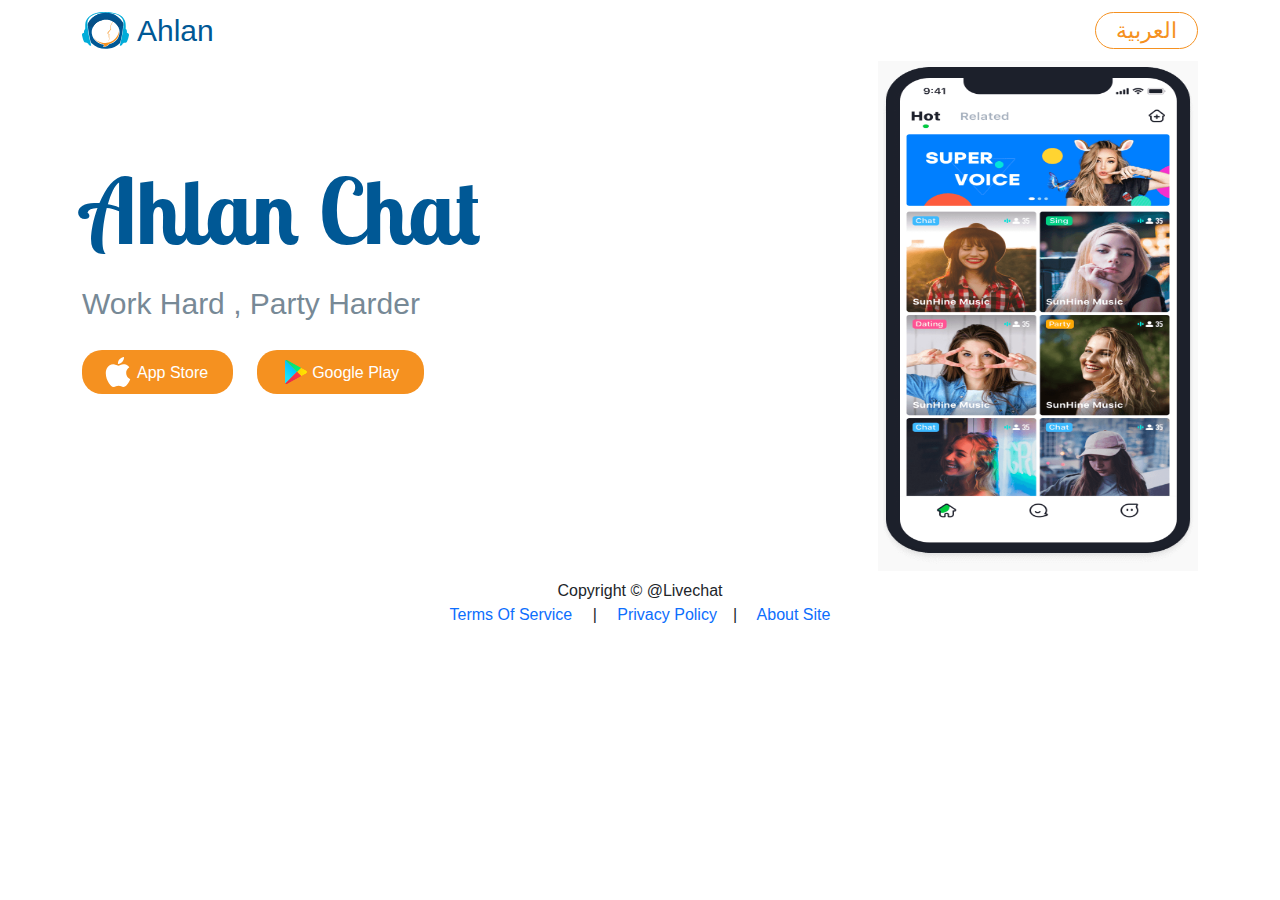
==== index.html @ 24623f3e "first commit" ====
<!DOCTYPE html>
<html lang="en">
  <head>
    <meta charset="UTF-8" />
    <meta name="viewport" content="width=device-width, initial-scale=1.0" />
    <title>Download App</title>
    <!--Google-Fonts -->
    <!-- <link rel="preconnect" href="https://fonts.googleapis.com" />
    <link rel="preconnect" href="https://fonts.gstatic.com" crossorigin />
    <link
      href="https://fonts.googleapis.com/css2?family=Lobster+Two:ital,wght@0,400;0,700;1,400;1,700&family=Matemasie&family=Permanent+Marker&family=Poppins:ital,wght@0,100;0,200;0,300;0,400;0,500;0,600;0,700;0,800;0,900;1,100;1,200;1,300;1,400;1,500;1,600;1,700;1,800;1,900&display=swap"
      rel="stylesheet"
    /> -->
    <link rel="preconnect" href="https://fonts.googleapis.com" />
    <link rel="preconnect" href="https://fonts.gstatic.com" crossorigin />
    <link
      href="https://fonts.googleapis.com/css2?family=Lobster+Two:ital,wght@0,400;0,700;1,400;1,700&family=Matemasie&family=Permanent+Marker&family=Poppins:ital,wght@0,100;0,200;0,300;0,400;0,500;0,600;0,700;0,800;0,900;1,100;1,200;1,300;1,400;1,500;1,600;1,700;1,800;1,900&display=swap"
      rel="stylesheet"
    />
    <!--Bootstrap  -->
    <link rel="stylesheet" href="/assets/css/layout/bootstrap.min.css" />
    <!-- Style -->
    <link rel="stylesheet" href="/assets/css/src/style.css" />
  </head>
  <body>
    <!-- START : NAVBAR -->
    <nav>
      <div
        class="mt-2 container d-flex justify-content-between align-items-center"
      >
        <a class="logo d-flex align-items-center gap-2" href="#">
          <img src="/assets/images/Logo.svg" alt="logo" />
          <span>Ahlan</span>
        </a>
        <div class="language">
          <a href="./index-ar.html">العربية</a>
        </div>
      </div>
    </nav>
    <!-- END : NAVBAR -->
    <!-- START : SITE-DATA -->
    <main>
      <div class="container mt-2">
        <div
          class="d-flex justify-content-center justify-content-md-between row"
        >
          <!-- SLOGON -->
          <div
            class="site_details col-md-6 col-lg-7 col-xl-8 pt-5 text-center text-md-start"
          >
            <h1 class="mt-5 mb-3 app_name">Ahlan Chat</h1>
            <p id="slogon">work hard , party harder</p>
            <div
              class="apps d-flex gap-4 my-4 justify-content-center justify-content-md-start"
            >
              <a class="btn app_store d-flex" type="button" href="#">
                <svg
                  id="app_svg"
                  xmlns="http://www.w3.org/2000/svg"
                  fill="#ffffff"
                  width="30px"
                  height="30px"
                  viewBox="-52.01 0 560.035 560.035"
                >
                  <path
                    d="M380.844 297.529c.787 84.752 74.349 112.955 75.164 113.314-.622 1.988-11.754 40.191-38.756 79.652-23.343 34.117-47.568 68.107-85.731 68.811-37.499.691-49.557-22.236-92.429-22.236-42.859 0-56.256 21.533-91.753 22.928-36.837 1.395-64.889-36.891-88.424-70.883-48.093-69.53-84.846-196.475-35.496-282.165 24.516-42.554 68.328-69.501 115.882-70.192 36.173-.69 70.315 24.336 92.429 24.336 22.1 0 63.59-30.096 107.208-25.676 18.26.76 69.517 7.376 102.429 55.552-2.652 1.644-61.159 35.704-60.523 106.559M310.369 89.418C329.926 65.745 343.089 32.79 339.498 0 311.308 1.133 277.22 18.785 257 42.445c-18.121 20.952-33.991 54.487-29.709 86.628 31.421 2.431 63.52-15.967 83.078-39.655"
                  />
                </svg>
                <p class="mb-0 mt-1 mx-1">App Store</p>
              </a>
              <a class="btn google_play d-flex" type="button" href="#">
                <svg
                  id="google_svg"
                  xmlns="http://www.w3.org/2000/svg"
                  width="30px"
                  height="30px"
                  viewBox="0 0 32 32"
                  fill="none"
                >
                  <mask
                    id="mask0_87_8320"
                    style="mask-type: alpha"
                    maskUnits="userSpaceOnUse"
                    x="7"
                    y="3"
                    width="24"
                    height="26"
                  >
                    <path
                      d="M30.0484 14.4004C31.3172 15.0986 31.3172 16.9014 30.0484 17.5996L9.75627 28.7659C8.52052 29.4459 7 28.5634 7 27.1663L7 4.83374C7 3.43657 8.52052 2.55415 9.75627 3.23415L30.0484 14.4004Z"
                      fill="#C4C4C4"
                    />
                  </mask>
                  <g mask="url(#mask0_87_8320)">
                    <path
                      d="M7.63473 28.5466L20.2923 15.8179L7.84319 3.29883C7.34653 3.61721 7 4.1669 7 4.8339V27.1664C7 27.7355 7.25223 28.2191 7.63473 28.5466Z"
                      fill="url(#paint0_linear_87_8320)"
                    />
                    <path
                      d="M30.048 14.4003C31.3169 15.0985 31.3169 16.9012 30.048 17.5994L24.9287 20.4165L20.292 15.8175L24.6923 11.4531L30.048 14.4003Z"
                      fill="url(#paint1_linear_87_8320)"
                    />
                    <path
                      d="M24.9292 20.4168L20.2924 15.8179L7.63477 28.5466C8.19139 29.0232 9.02389 29.1691 9.75635 28.766L24.9292 20.4168Z"
                      fill="url(#paint2_linear_87_8320)"
                    />
                    <path
                      d="M7.84277 3.29865L20.2919 15.8177L24.6922 11.4533L9.75583 3.23415C9.11003 2.87878 8.38646 2.95013 7.84277 3.29865Z"
                      fill="url(#paint3_linear_87_8320)"
                    />
                  </g>
                  <defs>
                    <linearGradient
                      id="paint0_linear_87_8320"
                      x1="15.6769"
                      y1="10.874"
                      x2="7.07106"
                      y2="19.5506"
                      gradientUnits="userSpaceOnUse"
                    >
                      <stop stop-color="#00C3FF" />
                      <stop offset="1" stop-color="#1BE2FA" />
                    </linearGradient>
                    <linearGradient
                      id="paint1_linear_87_8320"
                      x1="20.292"
                      y1="15.8176"
                      x2="31.7381"
                      y2="15.8176"
                      gradientUnits="userSpaceOnUse"
                    >
                      <stop stop-color="#FFCE00" />
                      <stop offset="1" stop-color="#FFEA00" />
                    </linearGradient>
                    <linearGradient
                      id="paint2_linear_87_8320"
                      x1="7.36932"
                      y1="30.1004"
                      x2="22.595"
                      y2="17.8937"
                      gradientUnits="userSpaceOnUse"
                    >
                      <stop stop-color="#DE2453" />
                      <stop offset="1" stop-color="#FE3944" />
                    </linearGradient>
                    <linearGradient
                      id="paint3_linear_87_8320"
                      x1="8.10725"
                      y1="1.90137"
                      x2="22.5971"
                      y2="13.7365"
                      gradientUnits="userSpaceOnUse"
                    >
                      <stop stop-color="#11D574" />
                      <stop offset="1" stop-color="#01F176" />
                    </linearGradient>
                  </defs>
                </svg>
                <p class="mb-0 mt-1 mx-1">Google Play</p>
              </a>
            </div>
          </div>
          <!-- MOCK-UP -->
          <div
            class="app_mockup col-md-6 col-lg-5 col-xl-4 text-center text-md-end"
          >
            <img src="./assets/images/mockup.png" alt="app-mockup" />
          </div>
        </div>
      </div>
    </main>
    <!-- END : SITE-DATA -->
    <!-- START : FOOTER -->
    <footer>
      <div
        class="d-flex flex-column justify-content-center align-items-center mt-2"
      >
        <p class="mb-0">Copyright &copy; @livechat</p>
        <div>
          <a href="/pages/terms_of_service.html">terms of service</a>
          <span class="mx-3">|</span>
          <a href="/pages/privacy_policy.html">privacy policy</a
          ><span class="mx-3">|</span>
          <a href="/pages/about_site.html">About site</a>
        </div>
      </div>
    </footer>
    <!-- END : FOOTER -->
  </body>
</html>
---- assets/css/src/style.css ----
* {
    font-family: -apple-system, BlinkMacSystemFont, "Segoe UI", Roboto,
      "Helvetica Neue", Arial, "Noto Sans", "Liberation Sans", sans-serif,
      "Apple Color Emoji", "Segoe UI Emoji", "Segoe UI Symbol", "Noto Color Emoji";
    font-family: sans-serif;
  }
  
  :root {
    --main-color: #005895;
    --sub-main-color: #00ACD9;
    --second-color : #F59120;
    --third-color: #778996 ;
    --white-color : #FFFFFF
  }
  body {
    min-height: 100vh;
    overflow-x: hidden;
    text-transform: capitalize;
  }
  
  html {
    -webkit-tap-highlight-color: transparent;
    overflow-x: hidden;
  }
  a{
    text-decoration: none !important;
  }
  
/* -==================================
START:: NAVBAR
==========================================*/
nav .logo{
    height:90% ;
}
nav .logo img{
    width: 20% ; 
}
nav .logo span{
    color : var( --main-color) ;
    font-weight : 500 ; 
    font-size : 30px  ;
}
nav .language a{
     font-size : 22px ;
     font-weight : 500 ;
     color : var(--second-color);
     border: 1px solid var(--second-color ) ;
     border-radius : 20px ;
     padding :5px  20px 
}
nav .language a:hover{
    color : var(--white-color);
    background-color: var(--second-color ) ;
    border: 1px solid var(--second-color ) ;
}
/* -==================================
END :: NAVBAR
==========================================*/
/* -==================================
START:: SITE-DATA
==========================================*/
main .site_details h1{
  font-size : 90px ;
  font-weight : 600 ;
  font-family: "Lobster Two", sans-serif;
  color : var(--main-color);
  
}
main .site_details #slogon{
    font-size: 30px ;
    font-weight: 400;
    color : var(--third-color)
}
main .site_details .apps a{
    background-color : var(--second-color)  ;
    border-radius : 20px ;
    padding-inline : 20px ;
    color : var(--white-color)
}
main .site_details .apps a:hover{
    background-color : var(--white-color)  ;
    color : var(--second-color) ;
    border :  1px solid var(--second-color)
}
main .site_details .apps a:hover #app_svg path{
    fill : var(--second-color)
}

main .app_mockup{
    height: 510px 
}
main .app_mockup img{
    height: 100% ;
    width : 90% ; 
}
@media screen and (max-width:992px){
    main .site_details h1{
        font-size : 70px ;     
      }
    main .site_details p{
        font-size: 25px ;
    }
}
@media screen and (max-width:768px){
    main .site_details h1{
        font-size : 60px ;     
      }
    main .site_details p{
        font-size: 20px ;
    }
    main .app_mockup{
        height: 540px 
    }
    main .app_mockup img{
        width : 70% ; 
    }
}
@media screen and (max-width:576px){
    main .site_details h1{
        font-size : 50px ;     
      }
    main .site_details p{
        font-size: 18px ;
    }
    main .site_details .apps a{
        padding-inline : 10px ;
    }
}
@media screen and (max-width:430px){
    main .site_details h1{
        font-size : 40px ;     
      }
    main .site_details p{
        font-size: 16px ;
    }
    main .app_mockup img{
        width : 90% ; 
    }
    
}
/* -==================================
START:: SITE-DATA
==========================================*/
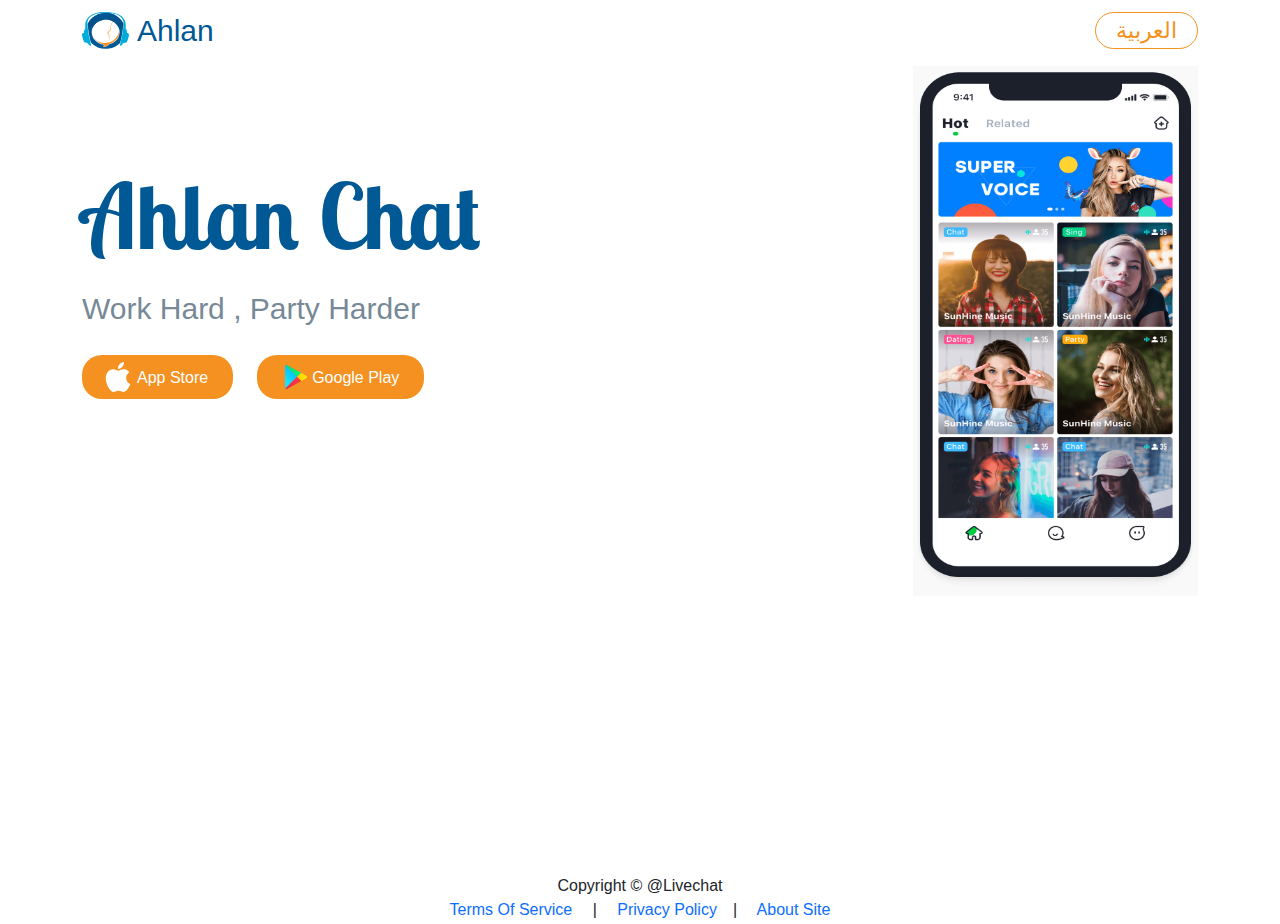
==== commit b2f49c8f: "update" ====
--- a/index.html
+++ b/index.html
@@ -42,7 +42,7 @@
     <main>
       <div class="container mt-2">
         <div
-          class="d-flex justify-content-center justify-content-md-between row"
+          class="site_main d-flex justify-content-center justify-content-md-between row"
         >
           <!-- SLOGON -->
           <div
--- a/assets/css/src/style.css
+++ b/assets/css/src/style.css
@@ -29,6 +29,9 @@
 /* -==================================
 START:: NAVBAR
 ==========================================*/
+nav{
+    height : 50px ;
+}
 nav .logo{
     height:90% ;
 }
@@ -59,6 +62,9 @@
 /* -==================================
 START:: SITE-DATA
 ==========================================*/
+main .site_main{
+    height : calc(100vh - 100px) ;
+}
 main .site_details h1{
   font-size : 90px ;
   font-weight : 600 ;
@@ -87,11 +93,23 @@
 }
 
 main .app_mockup{
-    height: 510px 
+    height: 550px  ;
+    padding-bottom:0 ;
 }
 main .app_mockup img{
     height: 100% ;
-    width : 90% ; 
+    width : 80% ; 
+    margin-bottom:0 ;
+}
+@media screen and (max-width:1400px){
+    main .app_mockup{
+        height: 530px  ;
+    }
+}
+@media screen and (max-width:1200px){
+    main .app_mockup{
+        height: 520px  ;
+    }
 }
 @media screen and (max-width:992px){
     main .site_details h1{
@@ -140,4 +158,7 @@
 }
 /* -==================================
 START:: SITE-DATA
-==========================================*/+==========================================*/
+footer{
+    height : 50px ;
+}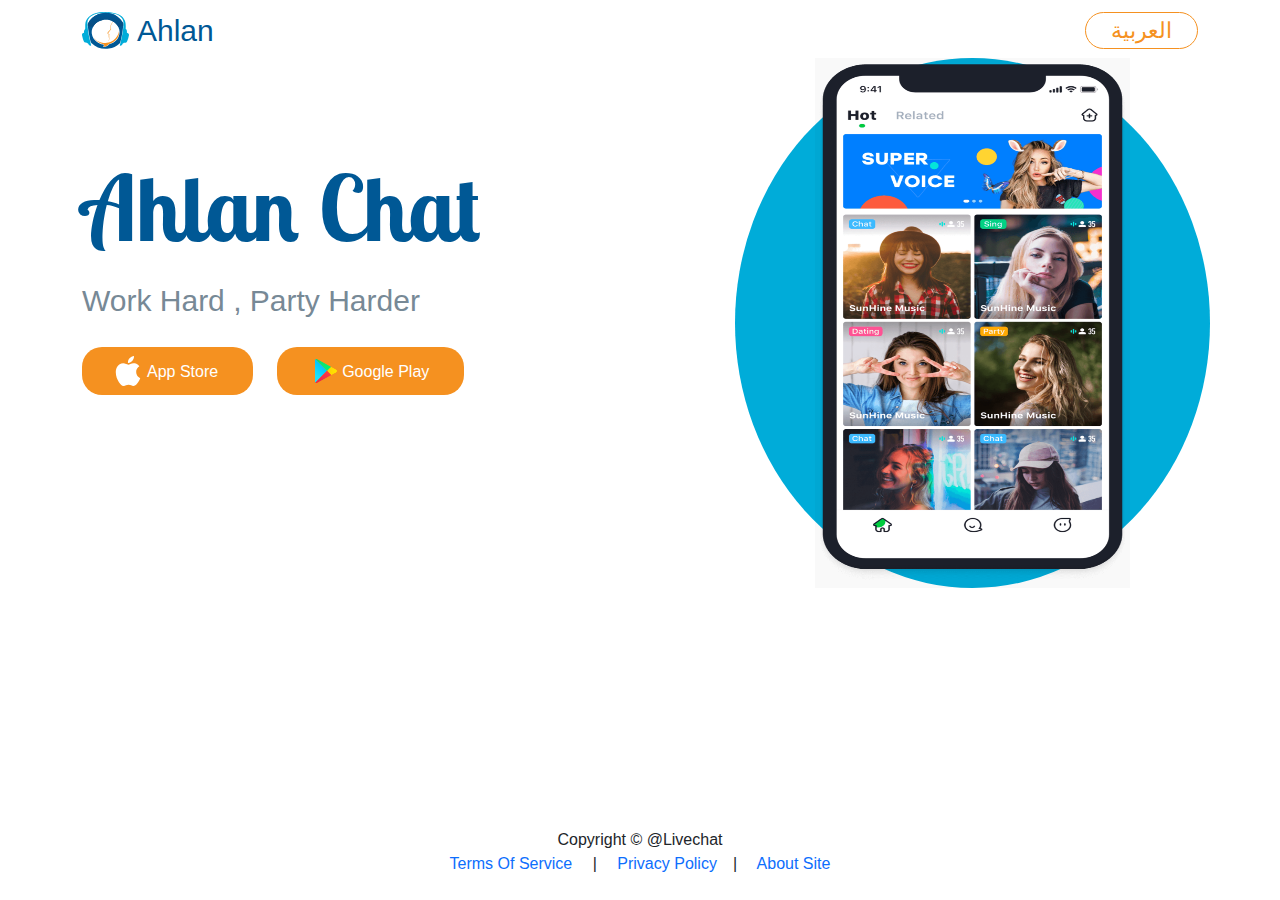
==== commit 20e9d9bd: "mockup" ====
--- a/index.html
+++ b/index.html
@@ -40,13 +40,13 @@
     <!-- END : NAVBAR -->
     <!-- START : SITE-DATA -->
     <main>
-      <div class="container mt-2">
+      <div class="container">
         <div
           class="site_main d-flex justify-content-center justify-content-md-between row"
         >
           <!-- SLOGON -->
           <div
-            class="site_details col-md-6 col-lg-7 col-xl-8 pt-5 text-center text-md-start"
+            class="site_details col-md-7 col-lg-7 pt-5 text-center text-md-start"
           >
             <h1 class="mt-5 mb-3 app_name">Ahlan Chat</h1>
             <p id="slogon">work hard , party harder</p>
@@ -161,10 +161,8 @@
             </div>
           </div>
           <!-- MOCK-UP -->
-          <div
-            class="app_mockup col-md-6 col-lg-5 col-xl-4 text-center text-md-end"
-          >
-            <img src="./assets/images/mockup.png" alt="app-mockup" />
+          <div class="app_mockup col-md-5 col-lg-5 text-center">
+            <img src="./assets/images/mockup1.png" alt="app-mockup" />
           </div>
         </div>
       </div>
@@ -172,9 +170,7 @@
     <!-- END : SITE-DATA -->
     <!-- START : FOOTER -->
     <footer>
-      <div
-        class="d-flex flex-column justify-content-center align-items-center mt-2"
-      >
+      <div class="d-flex flex-column justify-content-center align-items-center">
         <p class="mb-0">Copyright &copy; @livechat</p>
         <div>
           <a href="/pages/terms_of_service.html">terms of service</a>
--- a/assets/css/src/style.css
+++ b/assets/css/src/style.css
@@ -49,7 +49,7 @@
      color : var(--second-color);
      border: 1px solid var(--second-color ) ;
      border-radius : 20px ;
-     padding :5px  20px 
+     padding :5px  25px 
 }
 nav .language a:hover{
     color : var(--white-color);
@@ -63,7 +63,7 @@
 START:: SITE-DATA
 ==========================================*/
 main .site_main{
-    height : calc(100vh - 100px) ;
+    min-height : calc(100vh - 130px) ;
 }
 main .site_details h1{
   font-size : 90px ;
@@ -80,7 +80,7 @@
 main .site_details .apps a{
     background-color : var(--second-color)  ;
     border-radius : 20px ;
-    padding-inline : 20px ;
+    padding :8px 30px ;
     color : var(--white-color)
 }
 main .site_details .apps a:hover{
@@ -94,22 +94,29 @@
 
 main .app_mockup{
     height: 550px  ;
+    background-color : var(--sub-main-color) ;
+    border-radius: 100% ;
     padding-bottom:0 ;
+
 }
 main .app_mockup img{
     height: 100% ;
-    width : 80% ; 
+    width : 65% ; 
     margin-bottom:0 ;
 }
 @media screen and (max-width:1400px){
     main .app_mockup{
         height: 530px  ;
     }
+    main .app_mockup img{
+        width : 70% ; 
+    }
 }
 @media screen and (max-width:1200px){
     main .app_mockup{
         height: 520px  ;
     }
+  
 }
 @media screen and (max-width:992px){
     main .site_details h1{
@@ -117,6 +124,12 @@
       }
     main .site_details p{
         font-size: 25px ;
+    }
+    main .site_details .apps a{
+        padding :8px 10px ;
+    }
+    main .app_mockup img{
+        width : 100% ;
     }
 }
 @media screen and (max-width:768px){
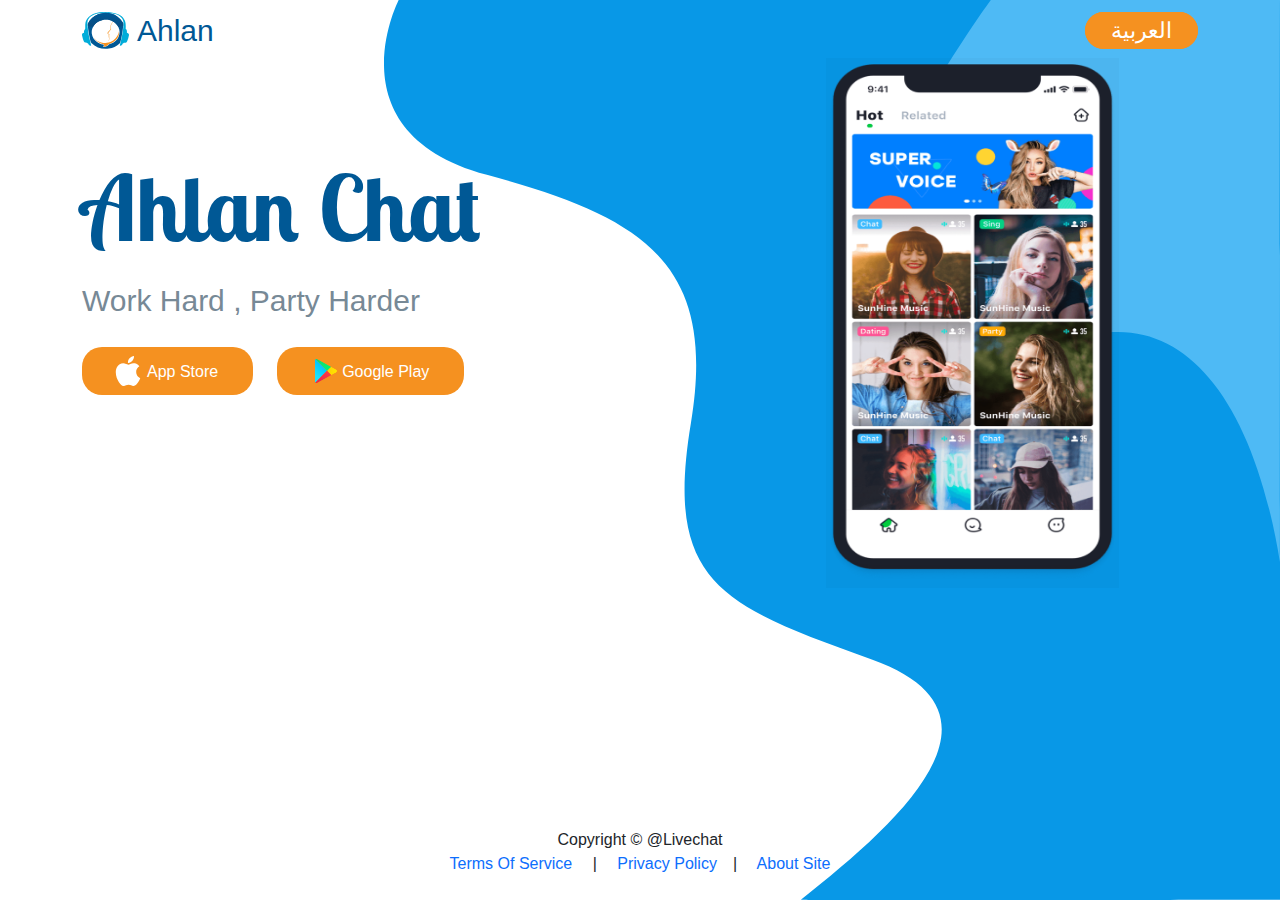
==== commit 4df916c2: "add waves" ====
--- a/index.html
+++ b/index.html
@@ -166,6 +166,12 @@
           </div>
         </div>
       </div>
+      <div class="container">
+        <div class="header-shape-1"></div>
+        <div class="header-shape-2">
+          <img src="assets/images/header-shape-2.svg" alt="" />
+        </div>
+      </div>
     </main>
     <!-- END : SITE-DATA -->
     <!-- START : FOOTER -->
--- a/assets/css/src/style.css
+++ b/assets/css/src/style.css
@@ -43,18 +43,19 @@
     font-weight : 500 ; 
     font-size : 30px  ;
 }
-nav .language a{
-     font-size : 22px ;
-     font-weight : 500 ;
+nav .language a:hover{
      color : var(--second-color);
      border: 1px solid var(--second-color ) ;
-     border-radius : 20px ;
-     padding :5px  25px 
-}
-nav .language a:hover{
+     background-color: var(--white-color ) ;
+}
+nav .language a{
+    font-size : 22px ;
+    font-weight : 500 ;
     color : var(--white-color);
     background-color: var(--second-color ) ;
     border: 1px solid var(--second-color ) ;
+    border-radius : 20px ;
+    padding :5px  25px 
 }
 /* -==================================
 END :: NAVBAR
@@ -94,22 +95,39 @@
 
 main .app_mockup{
     height: 550px  ;
-    background-color : var(--sub-main-color) ;
-    border-radius: 100% ;
     padding-bottom:0 ;
 
 }
 main .app_mockup img{
     height: 100% ;
-    width : 65% ; 
+    width : 60% ; 
     margin-bottom:0 ;
+}
+.header-shape-1 {
+    position: absolute;
+    top: 0;
+    right: 0;
+    width: 70%;
+    height: 100%;
+    background-image: url(/assets/images/header-shape-1.svg);
+    background-position: left center;
+    background-repeat: no-repeat;
+    background-size: cover;
+    z-index: -1;
+}
+
+.header-shape-2 {
+    position: absolute;
+    top: 0;
+    right: 0;
+    z-index: -1;
 }
 @media screen and (max-width:1400px){
     main .app_mockup{
         height: 530px  ;
     }
     main .app_mockup img{
-        width : 70% ; 
+        width : 65% ; 
     }
 }
 @media screen and (max-width:1200px){
@@ -143,7 +161,10 @@
         height: 540px 
     }
     main .app_mockup img{
-        width : 70% ; 
+        width : 60% ; 
+    }
+    .header-shape-1{
+        display: none;
     }
 }
 @media screen and (max-width:576px){
@@ -156,6 +177,15 @@
     main .site_details .apps a{
         padding-inline : 10px ;
     }
+    main .app_mockup img{
+        width : 55% ; 
+    }
+   
+}
+@media screen and (max-width:470px){
+    main .app_mockup img{
+        width : 70% ; 
+    }
 }
 @media screen and (max-width:430px){
     main .site_details h1{
@@ -165,7 +195,7 @@
         font-size: 16px ;
     }
     main .app_mockup img{
-        width : 90% ; 
+        width : 80% ; 
     }
     
 }
@@ -174,4 +204,4 @@
 ==========================================*/
 footer{
     height : 50px ;
-}+}
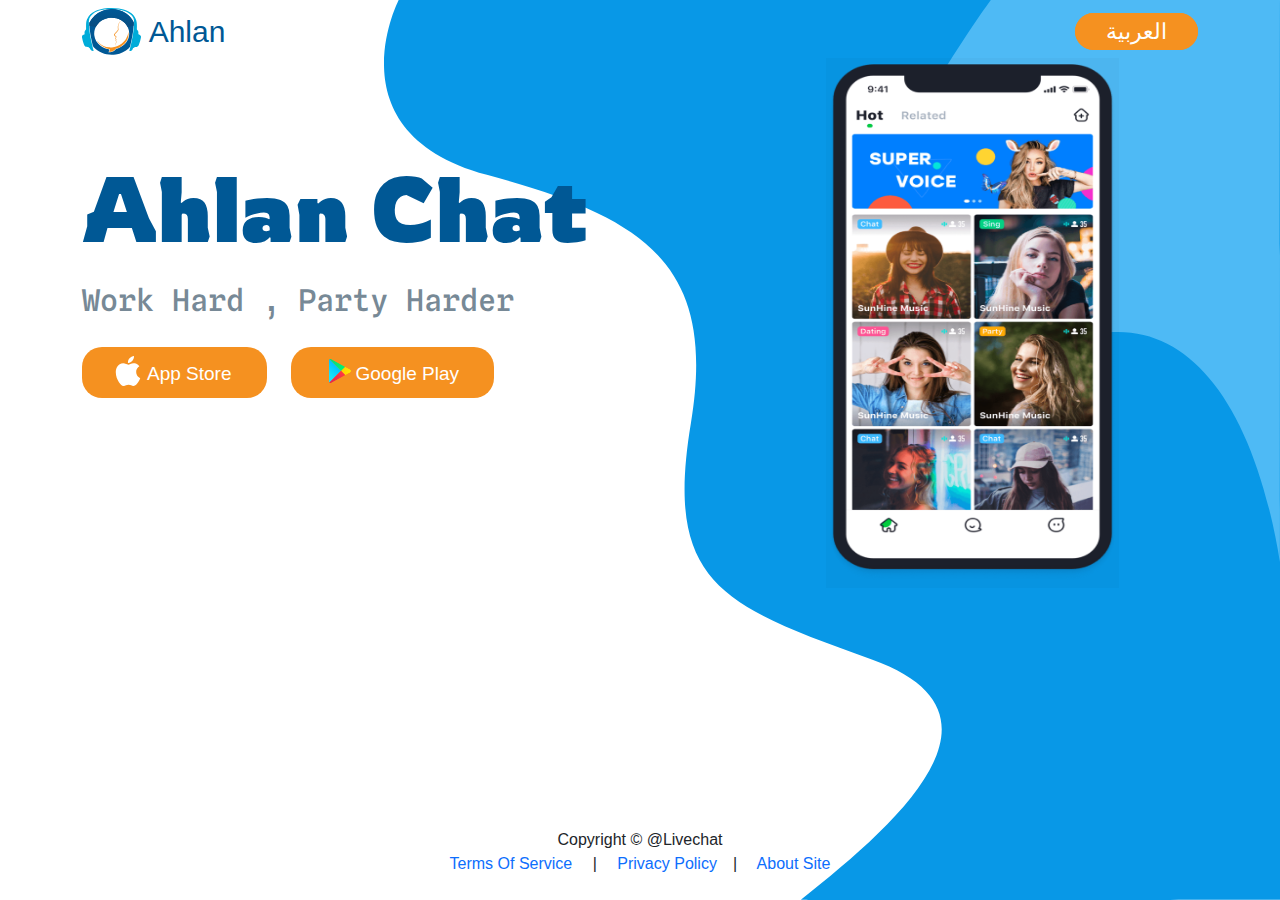
==== commit 6150f9f0: "updates" ====
--- a/index.html
+++ b/index.html
@@ -5,22 +5,24 @@
     <meta name="viewport" content="width=device-width, initial-scale=1.0" />
     <title>Download App</title>
     <!--Google-Fonts -->
-    <!-- <link rel="preconnect" href="https://fonts.googleapis.com" />
-    <link rel="preconnect" href="https://fonts.gstatic.com" crossorigin />
-    <link
-      href="https://fonts.googleapis.com/css2?family=Lobster+Two:ital,wght@0,400;0,700;1,400;1,700&family=Matemasie&family=Permanent+Marker&family=Poppins:ital,wght@0,100;0,200;0,300;0,400;0,500;0,600;0,700;0,800;0,900;1,100;1,200;1,300;1,400;1,500;1,600;1,700;1,800;1,900&display=swap"
-      rel="stylesheet"
-    /> -->
+    <!-- Rowdies -->
     <link rel="preconnect" href="https://fonts.googleapis.com" />
     <link rel="preconnect" href="https://fonts.gstatic.com" crossorigin />
     <link
-      href="https://fonts.googleapis.com/css2?family=Lobster+Two:ital,wght@0,400;0,700;1,400;1,700&family=Matemasie&family=Permanent+Marker&family=Poppins:ital,wght@0,100;0,200;0,300;0,400;0,500;0,600;0,700;0,800;0,900;1,100;1,200;1,300;1,400;1,500;1,600;1,700;1,800;1,900&display=swap"
+      href="https://fonts.googleapis.com/css2?family=Lobster+Two:ital,wght@0,400;0,700;1,400;1,700&family=Matemasie&family=Permanent+Marker&family=Poppins:ital,wght@0,100;0,200;0,300;0,400;0,500;0,600;0,700;0,800;0,900;1,100;1,200;1,300;1,400;1,500;1,600;1,700;1,800;1,900&family=Rowdies:wght@300;400;700&family=Spline+Sans+Mono:ital,wght@0,300..700;1,300..700&display=swap"
+      rel="stylesheet"
+    />
+    <!--Spline Sans Mono  -->
+    <link rel="preconnect" href="https://fonts.googleapis.com" />
+    <link rel="preconnect" href="https://fonts.gstatic.com" crossorigin />
+    <link
+      href="https://fonts.googleapis.com/css2?family=Lobster+Two:ital,wght@0,400;0,700;1,400;1,700&family=Matemasie&family=Permanent+Marker&family=Poppins:ital,wght@0,100;0,200;0,300;0,400;0,500;0,600;0,700;0,800;0,900;1,100;1,200;1,300;1,400;1,500;1,600;1,700;1,800;1,900&family=Rowdies:wght@300;400;700&family=Spline+Sans+Mono:ital,wght@0,300..700;1,300..700&display=swap"
       rel="stylesheet"
     />
     <!--Bootstrap  -->
-    <link rel="stylesheet" href="/assets/css/layout/bootstrap.min.css" />
+    <link rel="stylesheet" href="assets/css/layout/bootstrap.min.css" />
     <!-- Style -->
-    <link rel="stylesheet" href="/assets/css/src/style.css" />
+    <link rel="stylesheet" href="assets/css/src/style.css" />
   </head>
   <body>
     <!-- START : NAVBAR -->
@@ -29,7 +31,7 @@
         class="mt-2 container d-flex justify-content-between align-items-center"
       >
         <a class="logo d-flex align-items-center gap-2" href="#">
-          <img src="/assets/images/Logo.svg" alt="logo" />
+          <img src="assets/images/Logo.svg" alt="logo" />
           <span>Ahlan</span>
         </a>
         <div class="language">
@@ -162,7 +164,7 @@
           </div>
           <!-- MOCK-UP -->
           <div class="app_mockup col-md-5 col-lg-5 text-center">
-            <img src="./assets/images/mockup1.png" alt="app-mockup" />
+            <img src="assets/images/mockup1.png" alt="app-mockup" />
           </div>
         </div>
       </div>
@@ -179,11 +181,11 @@
       <div class="d-flex flex-column justify-content-center align-items-center">
         <p class="mb-0">Copyright &copy; @livechat</p>
         <div>
-          <a href="/pages/terms_of_service.html">terms of service</a>
+          <a href="pages/terms_of_service.html">terms of service</a>
           <span class="mx-3">|</span>
-          <a href="/pages/privacy_policy.html">privacy policy</a
+          <a href="pages/privacy_policy.html">privacy policy</a
           ><span class="mx-3">|</span>
-          <a href="/pages/about_site.html">About site</a>
+          <a href="pages/about_site.html">About site</a>
         </div>
       </div>
     </footer>
--- a/assets/css/src/style.css
+++ b/assets/css/src/style.css
@@ -10,6 +10,7 @@
     --sub-main-color: #00ACD9;
     --second-color : #F59120;
     --third-color: #778996 ;
+    --forth-color : #EE7E00;
     --white-color : #FFFFFF
   }
   body {
@@ -36,18 +37,14 @@
     height:90% ;
 }
 nav .logo img{
-    width: 20% ; 
+    width: 25% ; 
 }
 nav .logo span{
     color : var( --main-color) ;
     font-weight : 500 ; 
     font-size : 30px  ;
 }
-nav .language a:hover{
-     color : var(--second-color);
-     border: 1px solid var(--second-color ) ;
-     background-color: var(--white-color ) ;
-}
+
 nav .language a{
     font-size : 22px ;
     font-weight : 500 ;
@@ -55,7 +52,11 @@
     background-color: var(--second-color ) ;
     border: 1px solid var(--second-color ) ;
     border-radius : 20px ;
-    padding :5px  25px 
+    padding :5px  30px 
+}
+nav .language a:hover{
+    background-color : var(--forth-color)  ;
+    color : var(--white-color) ;
 }
 /* -==================================
 END :: NAVBAR
@@ -69,29 +70,34 @@
 main .site_details h1{
   font-size : 90px ;
   font-weight : 600 ;
-  font-family: "Lobster Two", sans-serif;
+  font-family: "Rowdies", sans-serif;
   color : var(--main-color);
   
 }
 main .site_details #slogon{
     font-size: 30px ;
-    font-weight: 400;
-    color : var(--third-color)
+    font-weight: 500;
+    color : var(--third-color) ;
+    font-family: "Spline Sans Mono", monospace;
 }
 main .site_details .apps a{
     background-color : var(--second-color)  ;
     border-radius : 20px ;
+    font-weight: 500;
+    font-size:19px;
     padding :8px 30px ;
     color : var(--white-color)
 }
 main .site_details .apps a:hover{
-    background-color : var(--white-color)  ;
+
+    /* background-color : var(--white-color)  ;
     color : var(--second-color) ;
-    border :  1px solid var(--second-color)
-}
-main .site_details .apps a:hover #app_svg path{
-    fill : var(--second-color)
-}
+    border :  1px solid var(--second-color) */
+
+    background-color : var(--forth-color)  ;
+    color : var(--white-color) ;
+}
+
 
 main .app_mockup{
     height: 550px  ;
@@ -109,7 +115,7 @@
     right: 0;
     width: 70%;
     height: 100%;
-    background-image: url(/assets/images/header-shape-1.svg);
+    background-image: url(../../images/header-shape-1.svg);
     background-position: left center;
     background-repeat: no-repeat;
     background-size: cover;
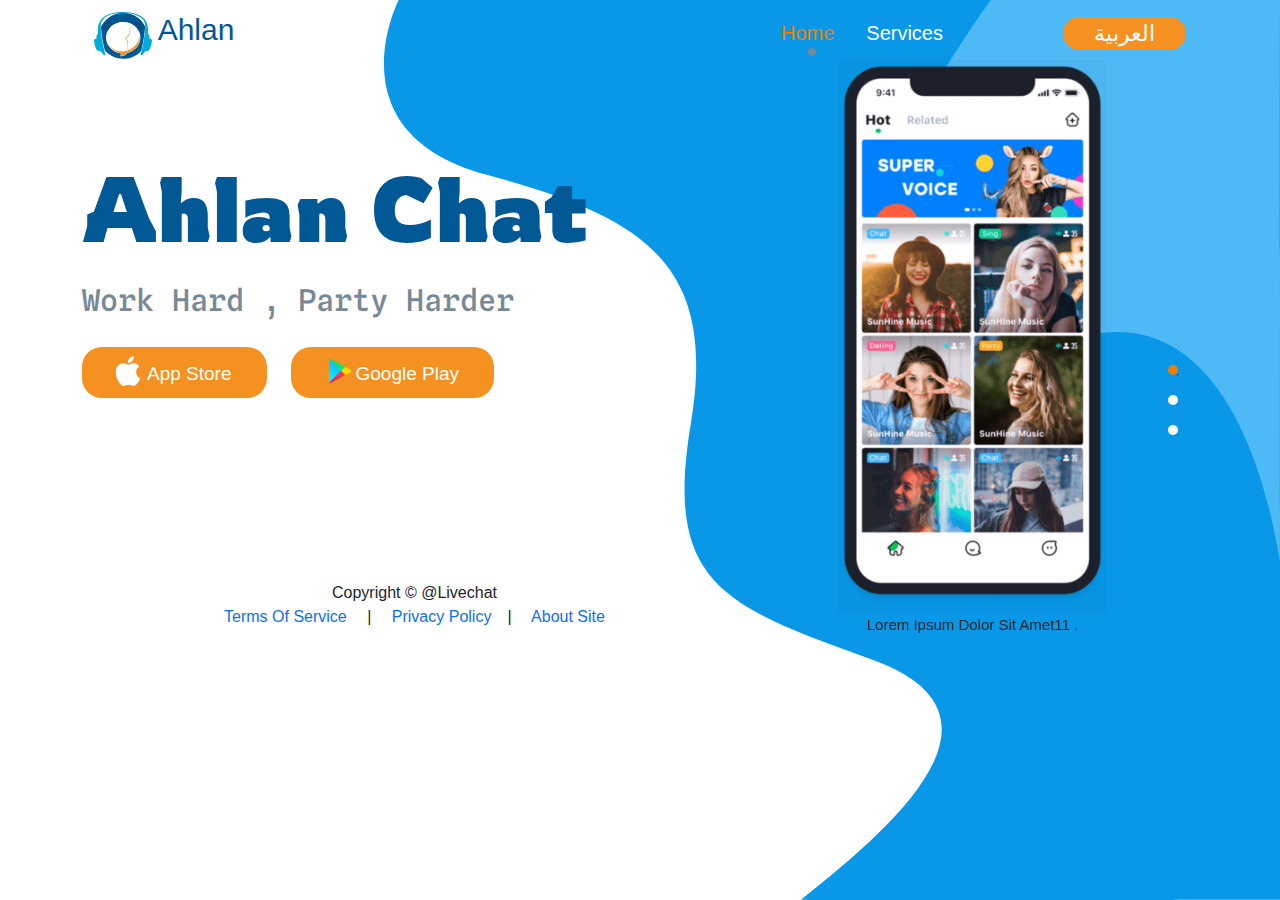
==== commit bcffc269: "last update isa" ====
--- a/index.html
+++ b/index.html
@@ -21,39 +21,66 @@
     />
     <!--Bootstrap  -->
     <link rel="stylesheet" href="assets/css/layout/bootstrap.min.css" />
+    <link rel="stylesheet" href="assets/css/layout/slick.css" />
+    <link rel="stylesheet" href="assets/css/layout/slick-theme.css" />
     <!-- Style -->
     <link rel="stylesheet" href="assets/css/src/style.css" />
   </head>
   <body>
     <!-- START : NAVBAR -->
-    <nav>
-      <div
-        class="mt-2 container d-flex justify-content-between align-items-center"
-      >
-        <a class="logo d-flex align-items-center gap-2" href="#">
-          <img src="assets/images/Logo.svg" alt="logo" />
-          <span>Ahlan</span>
-        </a>
-        <div class="language">
-          <a href="./index-ar.html">العربية</a>
-        </div>
-      </div>
-    </nav>
+    <div class="mt-2 container">
+      <nav class="navbar navbar-expand-lg navbar-light">
+        <div class="container-fluid">
+          <a class="logo navbar-brand" href="./index-ar.html">
+            <img src="assets/images/Logo.svg" alt="logo" />
+            <span>Ahlan</span>
+          </a>
+          <button
+            class="navbar-toggler"
+            type="button"
+            data-bs-toggle="collapse"
+            data-bs-target="#navbarSupportedContent"
+            aria-controls="navbarSupportedContent"
+            aria-expanded="false"
+            aria-label="Toggle navigation"
+          >
+            <span class="navbar-toggler-icon"></span>
+          </button>
+          <div class="collapse navbar-collapse" id="navbarSupportedContent">
+            <ul
+              class="navbar-nav ms-auto d-flex gap-3 justify-content-center align-items-center"
+            >
+              <li class="nav-item">
+                <a class="nav-link active" aria-current="page" href="#">Home</a>
+              </li>
+              <li class="nav-item">
+                <a class="nav-link" href="#">services</a>
+              </li>
+              <li class="nav-item ms-lg-5">
+                <a class="nav-link language ms-lg-5" href="./index-ar.html"
+                  >العربية</a
+                >
+              </li>
+            </ul>
+          </div>
+        </div>
+      </nav>
+    </div>
     <!-- END : NAVBAR -->
     <!-- START : SITE-DATA -->
     <main>
-      <div class="container">
+      <div class="pb-0 mb-0 container">
         <div
-          class="site_main d-flex justify-content-center justify-content-md-between row"
+          class="site_main d-flex justify-content-center justify-content-lg-between row mb-0"
         >
           <!-- SLOGON -->
           <div
-            class="site_details col-md-7 col-lg-7 pt-5 text-center text-md-start"
+            class="position-relative site_details col-lg-7 pt-5 text-center text-lg-start"
           >
             <h1 class="mt-5 mb-3 app_name">Ahlan Chat</h1>
             <p id="slogon">work hard , party harder</p>
             <div
-              class="apps d-flex gap-4 my-4 justify-content-center justify-content-md-start"
+              class="apps d-flex gap-4 my-4 justify-content-center justify-content-lg-start"
             >
               <a class="btn app_store d-flex" type="button" href="#">
                 <svg
@@ -161,14 +188,41 @@
                 <p class="mb-0 mt-1 mx-1">Google Play</p>
               </a>
             </div>
+            <footer
+              class="d-none d-lg-block pb-4 w-100 position-absolute bottom-0"
+            >
+              <div
+                class="d-flex flex-column justify-content-center align-items-center"
+              >
+                <p class="mb-0">Copyright &copy; @livechat</p>
+                <div>
+                  <a href="pages/terms_of_service.html">terms of service</a>
+                  <span class="mx-3">|</span>
+                  <a href="pages/privacy_policy.html">privacy policy</a
+                  ><span class="mx-3">|</span>
+                  <a href="pages/about_site.html">About site</a>
+                </div>
+              </div>
+            </footer>
           </div>
           <!-- MOCK-UP -->
-          <div class="app_mockup col-md-5 col-lg-5 text-center">
-            <img src="assets/images/mockup1.png" alt="app-mockup" />
+          <div class="app_mockup col-lg-5 mb-0">
+            <div class="slider_items">
+              <img src="assets/images/mockup3.png" alt="" />
+              <p class="text-center mx-4">Lorem ipsum dolor sit amet11 .</p>
+            </div>
+            <div class="slider_items">
+              <img src="assets/images/mockup3.png" alt="" />
+              <p class="text-center mx-4">Lorem ipsum dolor sit amet22.</p>
+            </div>
+            <div class="slider_items">
+              <img src="assets/images/mockup3.png" alt="" />
+              <p class="text-center mx-4">Lorem ipsum dolor sit amet33.</p>
+            </div>
           </div>
         </div>
       </div>
-      <div class="container">
+      <div class="container pb-0 mb-0">
         <div class="header-shape-1"></div>
         <div class="header-shape-2">
           <img src="assets/images/header-shape-2.svg" alt="" />
@@ -178,7 +232,9 @@
     <!-- END : SITE-DATA -->
     <!-- START : FOOTER -->
     <footer>
-      <div class="d-flex flex-column justify-content-center align-items-center">
+      <div
+        class="d-block d-lg-none d-flex flex-column justify-content-center align-items-center"
+      >
         <p class="mb-0">Copyright &copy; @livechat</p>
         <div>
           <a href="pages/terms_of_service.html">terms of service</a>
@@ -190,5 +246,26 @@
       </div>
     </footer>
     <!-- END : FOOTER -->
+    <script src="assets/js/jquery-3.7.1.min.js"></script>
+    <script src="assets/js/bootstrap.bundle.min.js"></script>
+    <script src="assets/js/slick.min.js"></script>
+    <script>
+      $(".nav-link").on("click", function () {
+        $(".nav-link.active").removeClass("active");
+        $(this).addClass("active");
+      });
+      $(document).ready(function () {
+        $(".app_mockup").slick({
+          slidesToShow: 1,
+          slidesToScroll: 1,
+          dots: true,
+          vertical: true,
+          arrows: false,
+          verticalSwiping: true,
+          autoplay: true,
+          speed: 300,
+        });
+      });
+    </script>
   </body>
 </html>
--- a/assets/css/src/style.css
+++ b/assets/css/src/style.css
@@ -11,11 +11,13 @@
     --second-color : #F59120;
     --third-color: #778996 ;
     --forth-color : #EE7E00;
-    --white-color : #FFFFFF
+    --white-color : #FFFFFF ;
+
   }
   body {
-    min-height: 100vh;
+    height: 100vh;
     overflow-x: hidden;
+    overflow-y: hidden;
     text-transform: capitalize;
   }
   
@@ -26,7 +28,52 @@
   a{
     text-decoration: none !important;
   }
-  
+  ul{
+    list-style: none;
+  }
+
+   .slick-slider{
+    position: relative;
+   }
+  .slick-dots
+  {
+      width: auto;
+      height: fit-content;
+      left:90% ;
+      list-style: none;
+      position: absolute;
+      top: 50%;
+      text-align: right;
+      display: flex;
+      flex-direction: column;
+   
+  }
+  .slick-dots li
+  {
+      position: relative;
+      width: 10px;
+      height: 10px;
+      cursor: pointer;
+      margin-block: 10px;
+  }
+  .slick-dots li button
+  {
+      font-size: 0;
+      line-height: 0;
+      width: 10px;
+      height: 10px;
+      border-radius: 50%;
+      padding: 5px;
+      cursor: pointer;
+      color: transparent;
+      border: 0;
+      outline: none;
+      background: white;
+  }
+  .slick-dots li.slick-active button
+  {
+    background: var(--forth-color)
+  }
 /* -==================================
 START:: NAVBAR
 ==========================================*/
@@ -44,17 +91,42 @@
     font-weight : 500 ; 
     font-size : 30px  ;
 }
-
-nav .language a{
+nav .navbar-nav .nav-item{
+    position: relative;
+}
+nav  .navbar-nav .nav-item .nav-link{
+    font-size : 20px ;
+    font-weight : 500 ;
+    color : var(--white-color);
+}
+nav .navbar-nav .nav-item .nav-link.active{
+    color :var(--forth-color)
+}
+nav  .navbar-nav .nav-item .nav-link::before {
+    content: '';
+    position: absolute;
+    width: 8px;
+    height: 8px;
+    bottom: 0;
+    left: 50%;
+    border-radius: 50%;
+    background-color: var(--third-color);
+    opacity: 0;
+    transition: all .3 ease-out 0s;
+}
+nav  .navbar-nav .nav-item .nav-link.active::before{
+    opacity: 1;
+}
+nav  .navbar-nav .nav-item .nav-link.language {
+    display: inline;
     font-size : 22px ;
-    font-weight : 500 ;
     color : var(--white-color);
     background-color: var(--second-color ) ;
     border: 1px solid var(--second-color ) ;
     border-radius : 20px ;
-    padding :5px  30px 
-}
-nav .language a:hover{
+    padding :3px  30px 
+}
+nav  .language a:hover{
     background-color : var(--forth-color)  ;
     color : var(--white-color) ;
 }
@@ -64,9 +136,6 @@
 /* -==================================
 START:: SITE-DATA
 ==========================================*/
-main .site_main{
-    min-height : calc(100vh - 130px) ;
-}
 main .site_details h1{
   font-size : 90px ;
   font-weight : 600 ;
@@ -89,25 +158,25 @@
     color : var(--white-color)
 }
 main .site_details .apps a:hover{
-
-    /* background-color : var(--white-color)  ;
-    color : var(--second-color) ;
-    border :  1px solid var(--second-color) */
-
     background-color : var(--forth-color)  ;
     color : var(--white-color) ;
 }
 
-
 main .app_mockup{
-    height: 550px  ;
+    height:100% ;
     padding-bottom:0 ;
 
 }
-main .app_mockup img{
+main .app_mockup .slider_items img{
     height: 100% ;
     width : 60% ; 
     margin-bottom:0 ;
+    margin : 0  auto
+}
+main .app_mockup .slider_items p{
+  font-size : 15px ;
+  font-weight: 500;
+ 
 }
 .header-shape-1 {
     position: absolute;
@@ -128,86 +197,103 @@
     right: 0;
     z-index: -1;
 }
-@media screen and (max-width:1400px){
-    main .app_mockup{
-        height: 530px  ;
-    }
-    main .app_mockup img{
-        width : 65% ; 
-    }
-}
-@media screen and (max-width:1200px){
-    main .app_mockup{
-        height: 520px  ;
-    }
-  
-}
+
 @media screen and (max-width:992px){
-    main .site_details h1{
-        font-size : 70px ;     
+    body{
+        height: auto;
+    }
+    main .site_details h1{
+        font-size : 50px ;     
       }
-    main .site_details p{
-        font-size: 25px ;
+    main .site_details #slogan{
+        font-size: 20px ;
     }
     main .site_details .apps a{
+        font-size:16px !important;
         padding :8px 10px ;
     }
-    main .app_mockup img{
-        width : 100% ;
-    }
+    .slick-dots li button
+    {
+        background: var(--third-color);
+    }
+    .navbar-collapse {
+        position: absolute;
+        top: 130%;
+        left: 0;
+        width: 100%;
+        padding: 10px 12px;
+        background-color: #fff;
+        border-radius: 5px;
+        box-shadow: 0 15px 20px 0 rgb(0 0 0 / 10%);
+        z-index:1 
+    }
+    nav .navbar-toggler{
+        border:none 
+    }
+    nav  .navbar-nav .nav-item .nav-link{
+        color : var(--third-color);
+    }
+    nav .navbar-nav .nav-item .nav-link.active{
+        color :var(--forth-color)
+    }
+    nav  .navbar-nav .nav-item .nav-link.active::before{
+        opacity: 0;
+    }
+  
 }
 @media screen and (max-width:768px){
+
     main .site_details h1{
         font-size : 60px ;     
-      }
-    main .site_details p{
-        font-size: 20px ;
-    }
-    main .app_mockup{
-        height: 540px 
-    }
-    main .app_mockup img{
+    }
+    main .app_mockup .slider_items img{
         width : 60% ; 
-    }
+    } 
     .header-shape-1{
         display: none;
     }
+
+
 }
 @media screen and (max-width:576px){
     main .site_details h1{
         font-size : 50px ;     
       }
-    main .site_details p{
-        font-size: 18px ;
+    main .site_details #slogon{
+        font-size: 18px !important ;
+        font-weight: 600;
     }
     main .site_details .apps a{
         padding-inline : 10px ;
     }
-    main .app_mockup img{
+    main .app_mockup .slider_items  img{
         width : 55% ; 
     }
    
 }
 @media screen and (max-width:470px){
-    main .app_mockup img{
-        width : 70% ; 
+    main .app_mockup  .slider_items img{
+        width : 60% ; 
     }
 }
 @media screen and (max-width:430px){
     main .site_details h1{
         font-size : 40px ;     
       }
-    main .site_details p{
+    main .site_details #slogon{
         font-size: 16px ;
     }
-    main .app_mockup img{
+    
+}
+@media screen and (max-width:350px){
+    main .app_mockup  .slider_items img{
         width : 80% ; 
     }
-    
+    main .site_details .apps a{
+        font-size:14px !important;
+    }
 }
 /* -==================================
 START:: SITE-DATA
 ==========================================*/
-footer{
-    height : 50px ;
-}
+
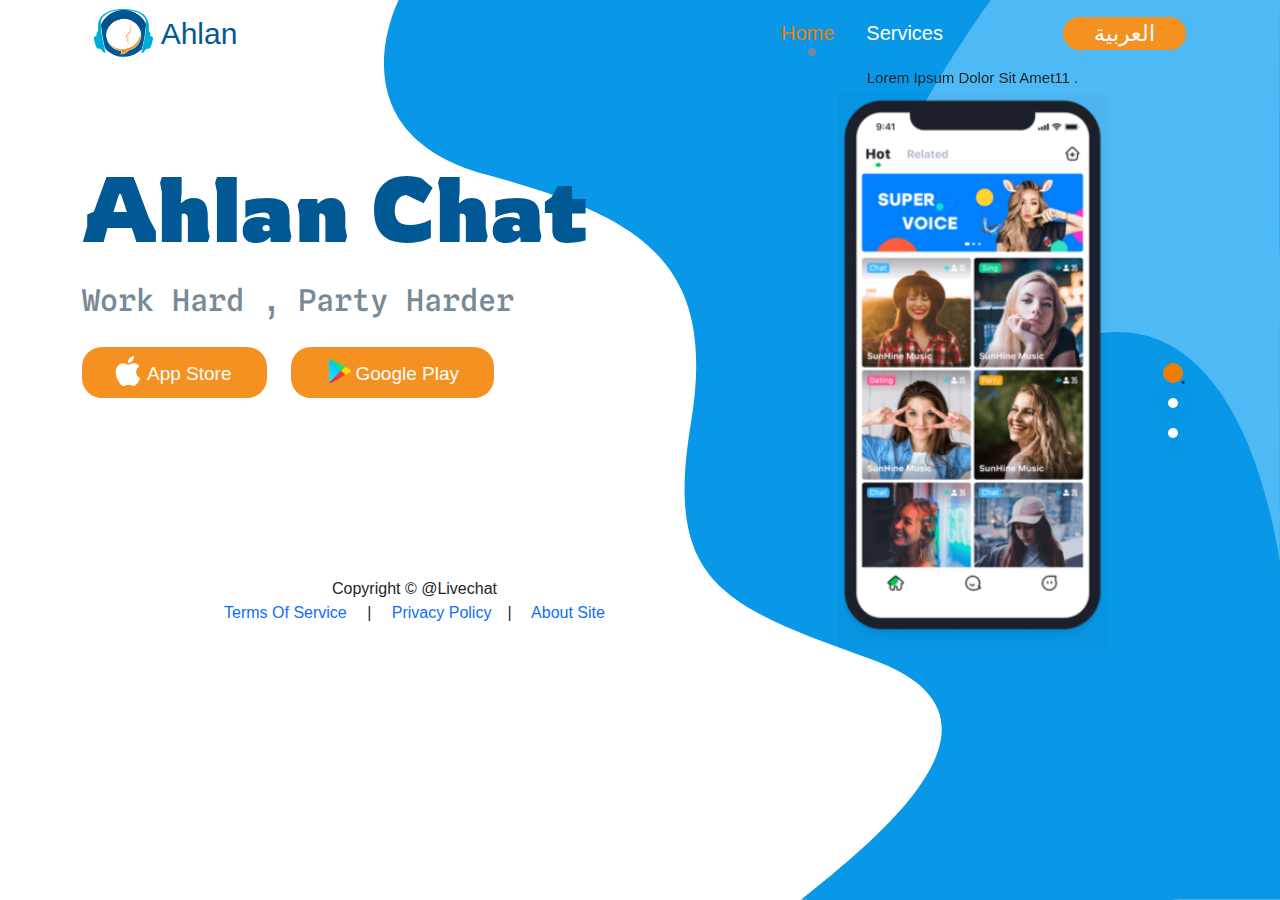
==== commit 463ab9b1: "last last last" ====
--- a/index.html
+++ b/index.html
@@ -21,6 +21,7 @@
     />
     <!--Bootstrap  -->
     <link rel="stylesheet" href="assets/css/layout/bootstrap.min.css" />
+    <!-- Slick -->
     <link rel="stylesheet" href="assets/css/layout/slick.css" />
     <link rel="stylesheet" href="assets/css/layout/slick-theme.css" />
     <!-- Style -->
@@ -31,7 +32,7 @@
     <div class="mt-2 container">
       <nav class="navbar navbar-expand-lg navbar-light">
         <div class="container-fluid">
-          <a class="logo navbar-brand" href="./index-ar.html">
+          <a class="logo navbar-brand d-flex align-items-center gap-2" href="#">
             <img src="assets/images/Logo.svg" alt="logo" />
             <span>Ahlan</span>
           </a>
@@ -206,18 +207,20 @@
             </footer>
           </div>
           <!-- MOCK-UP -->
-          <div class="app_mockup col-lg-5 mb-0">
+          <div class="app_mockup col-lg-5 mb-0 mt-2">
             <div class="slider_items">
-              <img src="assets/images/mockup3.png" alt="" />
-              <p class="text-center mx-4">Lorem ipsum dolor sit amet11 .</p>
+              <p class="text-center mx-4 mb-1">
+                Lorem ipsum dolor sit amet11 .
+              </p>
+              <img src="assets/images/mockup4.png" alt="" />
             </div>
             <div class="slider_items">
-              <img src="assets/images/mockup3.png" alt="" />
-              <p class="text-center mx-4">Lorem ipsum dolor sit amet22.</p>
+              <p class="text-center mx-4 mb-1">Lorem ipsum dolor sit amet22.</p>
+              <img src="assets/images/mockup4.png" alt="" />
             </div>
             <div class="slider_items">
-              <img src="assets/images/mockup3.png" alt="" />
-              <p class="text-center mx-4">Lorem ipsum dolor sit amet33.</p>
+              <p class="text-center mx-4 mb-1">Lorem ipsum dolor sit amet33.</p>
+              <img src="assets/images/mockup4.png" alt="" />
             </div>
           </div>
         </div>
--- a/assets/css/src/style.css
+++ b/assets/css/src/style.css
@@ -24,6 +24,9 @@
   html {
     -webkit-tap-highlight-color: transparent;
     overflow-x: hidden;
+  }
+  .bg-custom{
+    background-color : var(--sub-main-color)
   }
   a{
     text-decoration: none !important;
@@ -69,10 +72,13 @@
       border: 0;
       outline: none;
       background: white;
+      box-shadow: 0 15px 20px 0 rgb(0 0 0 / 10%);
   }
   .slick-dots li.slick-active button
   {
-    background: var(--forth-color)
+    background: var(--forth-color) ;
+    transition: all 1s;
+    transform: scale(2);
   }
 /* -==================================
 START:: NAVBAR
@@ -102,7 +108,7 @@
 nav .navbar-nav .nav-item .nav-link.active{
     color :var(--forth-color)
 }
-nav  .navbar-nav .nav-item .nav-link::before {
+nav  .navbar-nav .nav-item .nav-link:not(.language)::before {
     content: '';
     position: absolute;
     width: 8px;
